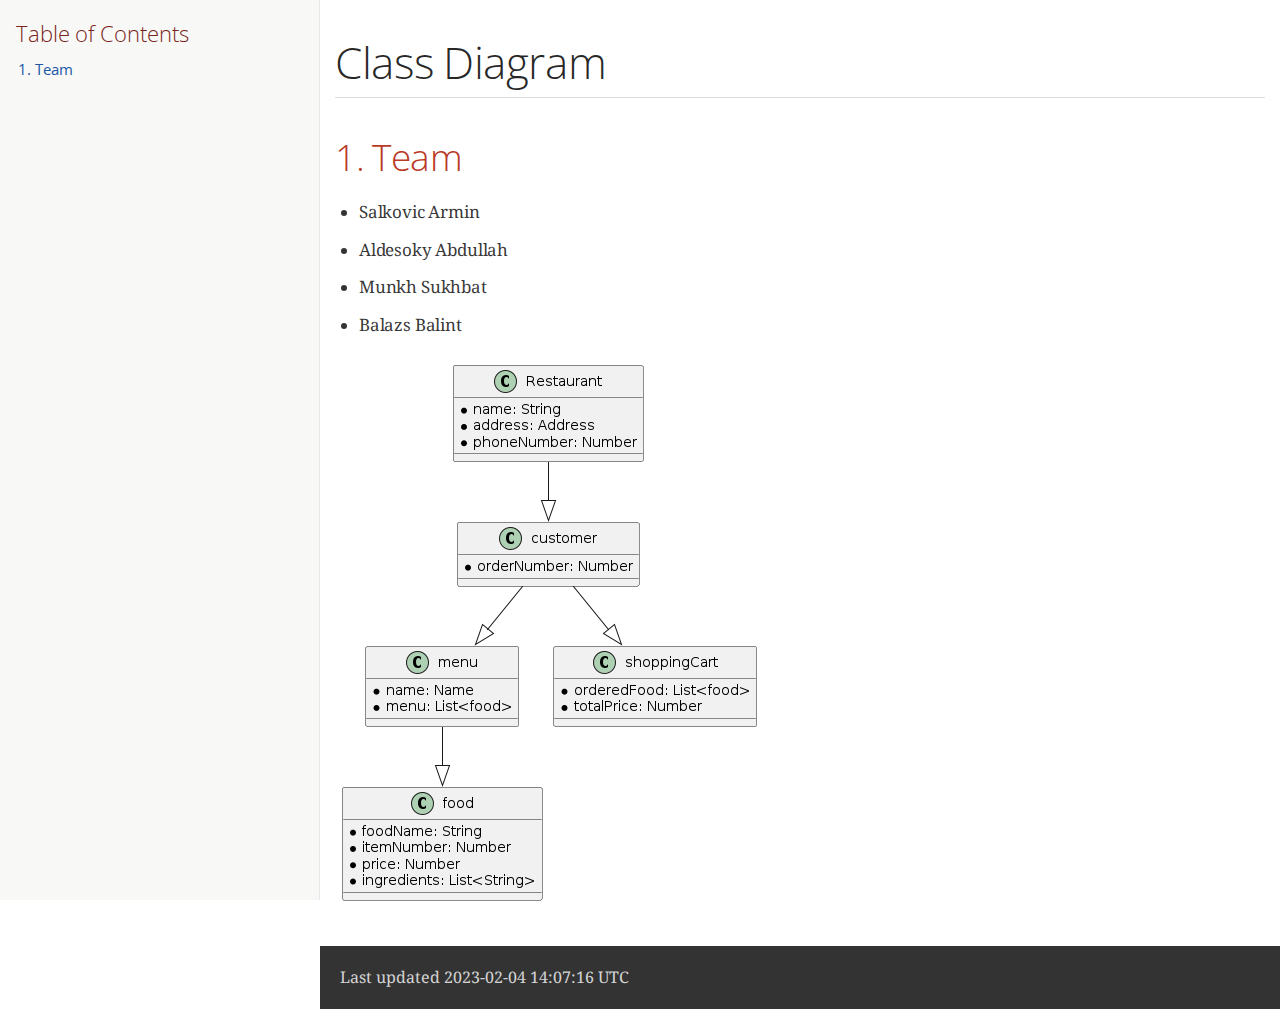
==== Diagramm.html @ bdaafacc "Deploying to gh-pages from  @ 7ecae2be215846aeaf0125df50482e69da65129a 🚀" ====
<!DOCTYPE html>
<html lang="en">
<head>
<meta charset="UTF-8">
<meta http-equiv="X-UA-Compatible" content="IE=edge">
<meta name="viewport" content="width=device-width, initial-scale=1.0">
<meta name="generator" content="Asciidoctor 2.0.18">
<link rel="icon" type="image/png" href="themes/favicon.png">
<title>Class Diagram</title>
<link rel="stylesheet" href="https://fonts.googleapis.com/css?family=Open+Sans:300,300italic,400,400italic,600,600italic%7CNoto+Serif:400,400italic,700,700italic%7CDroid+Sans+Mono:400,700">
<style>
/*! Asciidoctor default stylesheet | MIT License | https://asciidoctor.org */
/* Uncomment the following line when using as a custom stylesheet */
/* @import "https://fonts.googleapis.com/css?family=Open+Sans:300,300italic,400,400italic,600,600italic%7CNoto+Serif:400,400italic,700,700italic%7CDroid+Sans+Mono:400,700"; */
html{font-family:sans-serif;-webkit-text-size-adjust:100%}
a{background:none}
a:focus{outline:thin dotted}
a:active,a:hover{outline:0}
h1{font-size:2em;margin:.67em 0}
b,strong{font-weight:bold}
abbr{font-size:.9em}
abbr[title]{cursor:help;border-bottom:1px dotted #dddddf;text-decoration:none}
dfn{font-style:italic}
hr{height:0}
mark{background:#ff0;color:#000}
code,kbd,pre,samp{font-family:monospace;font-size:1em}
pre{white-space:pre-wrap}
q{quotes:"\201C" "\201D" "\2018" "\2019"}
small{font-size:80%}
sub,sup{font-size:75%;line-height:0;position:relative;vertical-align:baseline}
sup{top:-.5em}
sub{bottom:-.25em}
img{border:0}
svg:not(:root){overflow:hidden}
figure{margin:0}
audio,video{display:inline-block}
audio:not([controls]){display:none;height:0}
fieldset{border:1px solid silver;margin:0 2px;padding:.35em .625em .75em}
legend{border:0;padding:0}
button,input,select,textarea{font-family:inherit;font-size:100%;margin:0}
button,input{line-height:normal}
button,select{text-transform:none}
button,html input[type=button],input[type=reset],input[type=submit]{-webkit-appearance:button;cursor:pointer}
button[disabled],html input[disabled]{cursor:default}
input[type=checkbox],input[type=radio]{padding:0}
button::-moz-focus-inner,input::-moz-focus-inner{border:0;padding:0}
textarea{overflow:auto;vertical-align:top}
table{border-collapse:collapse;border-spacing:0}
*,::before,::after{box-sizing:border-box}
html,body{font-size:100%}
body{background:#fff;color:rgba(0,0,0,.8);padding:0;margin:0;font-family:"Noto Serif","DejaVu Serif",serif;line-height:1;position:relative;cursor:auto;-moz-tab-size:4;-o-tab-size:4;tab-size:4;word-wrap:anywhere;-moz-osx-font-smoothing:grayscale;-webkit-font-smoothing:antialiased}
a:hover{cursor:pointer}
img,object,embed{max-width:100%;height:auto}
object,embed{height:100%}
img{-ms-interpolation-mode:bicubic}
.left{float:left!important}
.right{float:right!important}
.text-left{text-align:left!important}
.text-right{text-align:right!important}
.text-center{text-align:center!important}
.text-justify{text-align:justify!important}
.hide{display:none}
img,object,svg{display:inline-block;vertical-align:middle}
textarea{height:auto;min-height:50px}
select{width:100%}
.subheader,.admonitionblock td.content>.title,.audioblock>.title,.exampleblock>.title,.imageblock>.title,.listingblock>.title,.literalblock>.title,.stemblock>.title,.openblock>.title,.paragraph>.title,.quoteblock>.title,table.tableblock>.title,.verseblock>.title,.videoblock>.title,.dlist>.title,.olist>.title,.ulist>.title,.qlist>.title,.hdlist>.title{line-height:1.45;color:#7a2518;font-weight:400;margin-top:0;margin-bottom:.25em}
div,dl,dt,dd,ul,ol,li,h1,h2,h3,#toctitle,.sidebarblock>.content>.title,h4,h5,h6,pre,form,p,blockquote,th,td{margin:0;padding:0}
a{color:#2156a5;text-decoration:underline;line-height:inherit}
a:hover,a:focus{color:#1d4b8f}
a img{border:0}
p{line-height:1.6;margin-bottom:1.25em;text-rendering:optimizeLegibility}
p aside{font-size:.875em;line-height:1.35;font-style:italic}
h1,h2,h3,#toctitle,.sidebarblock>.content>.title,h4,h5,h6{font-family:"Open Sans","DejaVu Sans",sans-serif;font-weight:300;font-style:normal;color:#ba3925;text-rendering:optimizeLegibility;margin-top:1em;margin-bottom:.5em;line-height:1.0125em}
h1 small,h2 small,h3 small,#toctitle small,.sidebarblock>.content>.title small,h4 small,h5 small,h6 small{font-size:60%;color:#e99b8f;line-height:0}
h1{font-size:2.125em}
h2{font-size:1.6875em}
h3,#toctitle,.sidebarblock>.content>.title{font-size:1.375em}
h4,h5{font-size:1.125em}
h6{font-size:1em}
hr{border:solid #dddddf;border-width:1px 0 0;clear:both;margin:1.25em 0 1.1875em}
em,i{font-style:italic;line-height:inherit}
strong,b{font-weight:bold;line-height:inherit}
small{font-size:60%;line-height:inherit}
code{font-family:"Droid Sans Mono","DejaVu Sans Mono",monospace;font-weight:400;color:rgba(0,0,0,.9)}
ul,ol,dl{line-height:1.6;margin-bottom:1.25em;list-style-position:outside;font-family:inherit}
ul,ol{margin-left:1.5em}
ul li ul,ul li ol{margin-left:1.25em;margin-bottom:0}
ul.circle{list-style-type:circle}
ul.disc{list-style-type:disc}
ul.square{list-style-type:square}
ul.circle ul:not([class]),ul.disc ul:not([class]),ul.square ul:not([class]){list-style:inherit}
ol li ul,ol li ol{margin-left:1.25em;margin-bottom:0}
dl dt{margin-bottom:.3125em;font-weight:bold}
dl dd{margin-bottom:1.25em}
blockquote{margin:0 0 1.25em;padding:.5625em 1.25em 0 1.1875em;border-left:1px solid #ddd}
blockquote,blockquote p{line-height:1.6;color:rgba(0,0,0,.85)}
@media screen and (min-width:768px){h1,h2,h3,#toctitle,.sidebarblock>.content>.title,h4,h5,h6{line-height:1.2}
h1{font-size:2.75em}
h2{font-size:2.3125em}
h3,#toctitle,.sidebarblock>.content>.title{font-size:1.6875em}
h4{font-size:1.4375em}}
table{background:#fff;margin-bottom:1.25em;border:1px solid #dedede;word-wrap:normal}
table thead,table tfoot{background:#f7f8f7}
table thead tr th,table thead tr td,table tfoot tr th,table tfoot tr td{padding:.5em .625em .625em;font-size:inherit;color:rgba(0,0,0,.8);text-align:left}
table tr th,table tr td{padding:.5625em .625em;font-size:inherit;color:rgba(0,0,0,.8)}
table tr.even,table tr.alt{background:#f8f8f7}
table thead tr th,table tfoot tr th,table tbody tr td,table tr td,table tfoot tr td{line-height:1.6}
h1,h2,h3,#toctitle,.sidebarblock>.content>.title,h4,h5,h6{line-height:1.2;word-spacing:-.05em}
h1 strong,h2 strong,h3 strong,#toctitle strong,.sidebarblock>.content>.title strong,h4 strong,h5 strong,h6 strong{font-weight:400}
.center{margin-left:auto;margin-right:auto}
.stretch{width:100%}
.clearfix::before,.clearfix::after,.float-group::before,.float-group::after{content:" ";display:table}
.clearfix::after,.float-group::after{clear:both}
:not(pre).nobreak{word-wrap:normal}
:not(pre).nowrap{white-space:nowrap}
:not(pre).pre-wrap{white-space:pre-wrap}
:not(pre):not([class^=L])>code{font-size:.9375em;font-style:normal!important;letter-spacing:0;padding:.1em .5ex;word-spacing:-.15em;background:#f7f7f8;border-radius:4px;line-height:1.45;text-rendering:optimizeSpeed}
pre{color:rgba(0,0,0,.9);font-family:"Droid Sans Mono","DejaVu Sans Mono",monospace;line-height:1.45;text-rendering:optimizeSpeed}
pre code,pre pre{color:inherit;font-size:inherit;line-height:inherit}
pre>code{display:block}
pre.nowrap,pre.nowrap pre{white-space:pre;word-wrap:normal}
em em{font-style:normal}
strong strong{font-weight:400}
.keyseq{color:rgba(51,51,51,.8)}
kbd{font-family:"Droid Sans Mono","DejaVu Sans Mono",monospace;display:inline-block;color:rgba(0,0,0,.8);font-size:.65em;line-height:1.45;background:#f7f7f7;border:1px solid #ccc;border-radius:3px;box-shadow:0 1px 0 rgba(0,0,0,.2),inset 0 0 0 .1em #fff;margin:0 .15em;padding:.2em .5em;vertical-align:middle;position:relative;top:-.1em;white-space:nowrap}
.keyseq kbd:first-child{margin-left:0}
.keyseq kbd:last-child{margin-right:0}
.menuseq,.menuref{color:#000}
.menuseq b:not(.caret),.menuref{font-weight:inherit}
.menuseq{word-spacing:-.02em}
.menuseq b.caret{font-size:1.25em;line-height:.8}
.menuseq i.caret{font-weight:bold;text-align:center;width:.45em}
b.button::before,b.button::after{position:relative;top:-1px;font-weight:400}
b.button::before{content:"[";padding:0 3px 0 2px}
b.button::after{content:"]";padding:0 2px 0 3px}
p a>code:hover{color:rgba(0,0,0,.9)}
#header,#content,#footnotes,#footer{width:100%;margin:0 auto;max-width:62.5em;*zoom:1;position:relative;padding-left:.9375em;padding-right:.9375em}
#header::before,#header::after,#content::before,#content::after,#footnotes::before,#footnotes::after,#footer::before,#footer::after{content:" ";display:table}
#header::after,#content::after,#footnotes::after,#footer::after{clear:both}
#content{margin-top:1.25em}
#content::before{content:none}
#header>h1:first-child{color:rgba(0,0,0,.85);margin-top:2.25rem;margin-bottom:0}
#header>h1:first-child+#toc{margin-top:8px;border-top:1px solid #dddddf}
#header>h1:only-child,body.toc2 #header>h1:nth-last-child(2){border-bottom:1px solid #dddddf;padding-bottom:8px}
#header .details{border-bottom:1px solid #dddddf;line-height:1.45;padding-top:.25em;padding-bottom:.25em;padding-left:.25em;color:rgba(0,0,0,.6);display:flex;flex-flow:row wrap}
#header .details span:first-child{margin-left:-.125em}
#header .details span.email a{color:rgba(0,0,0,.85)}
#header .details br{display:none}
#header .details br+span::before{content:"\00a0\2013\00a0"}
#header .details br+span.author::before{content:"\00a0\22c5\00a0";color:rgba(0,0,0,.85)}
#header .details br+span#revremark::before{content:"\00a0|\00a0"}
#header #revnumber{text-transform:capitalize}
#header #revnumber::after{content:"\00a0"}
#content>h1:first-child:not([class]){color:rgba(0,0,0,.85);border-bottom:1px solid #dddddf;padding-bottom:8px;margin-top:0;padding-top:1rem;margin-bottom:1.25rem}
#toc{border-bottom:1px solid #e7e7e9;padding-bottom:.5em}
#toc>ul{margin-left:.125em}
#toc ul.sectlevel0>li>a{font-style:italic}
#toc ul.sectlevel0 ul.sectlevel1{margin:.5em 0}
#toc ul{font-family:"Open Sans","DejaVu Sans",sans-serif;list-style-type:none}
#toc li{line-height:1.3334;margin-top:.3334em}
#toc a{text-decoration:none}
#toc a:active{text-decoration:underline}
#toctitle{color:#7a2518;font-size:1.2em}
@media screen and (min-width:768px){#toctitle{font-size:1.375em}
body.toc2{padding-left:15em;padding-right:0}
#toc.toc2{margin-top:0!important;background:#f8f8f7;position:fixed;width:15em;left:0;top:0;border-right:1px solid #e7e7e9;border-top-width:0!important;border-bottom-width:0!important;z-index:1000;padding:1.25em 1em;height:100%;overflow:auto}
#toc.toc2 #toctitle{margin-top:0;margin-bottom:.8rem;font-size:1.2em}
#toc.toc2>ul{font-size:.9em;margin-bottom:0}
#toc.toc2 ul ul{margin-left:0;padding-left:1em}
#toc.toc2 ul.sectlevel0 ul.sectlevel1{padding-left:0;margin-top:.5em;margin-bottom:.5em}
body.toc2.toc-right{padding-left:0;padding-right:15em}
body.toc2.toc-right #toc.toc2{border-right-width:0;border-left:1px solid #e7e7e9;left:auto;right:0}}
@media screen and (min-width:1280px){body.toc2{padding-left:20em;padding-right:0}
#toc.toc2{width:20em}
#toc.toc2 #toctitle{font-size:1.375em}
#toc.toc2>ul{font-size:.95em}
#toc.toc2 ul ul{padding-left:1.25em}
body.toc2.toc-right{padding-left:0;padding-right:20em}}
#content #toc{border:1px solid #e0e0dc;margin-bottom:1.25em;padding:1.25em;background:#f8f8f7;border-radius:4px}
#content #toc>:first-child{margin-top:0}
#content #toc>:last-child{margin-bottom:0}
#footer{max-width:none;background:rgba(0,0,0,.8);padding:1.25em}
#footer-text{color:hsla(0,0%,100%,.8);line-height:1.44}
#content{margin-bottom:.625em}
.sect1{padding-bottom:.625em}
@media screen and (min-width:768px){#content{margin-bottom:1.25em}
.sect1{padding-bottom:1.25em}}
.sect1:last-child{padding-bottom:0}
.sect1+.sect1{border-top:1px solid #e7e7e9}
#content h1>a.anchor,h2>a.anchor,h3>a.anchor,#toctitle>a.anchor,.sidebarblock>.content>.title>a.anchor,h4>a.anchor,h5>a.anchor,h6>a.anchor{position:absolute;z-index:1001;width:1.5ex;margin-left:-1.5ex;display:block;text-decoration:none!important;visibility:hidden;text-align:center;font-weight:400}
#content h1>a.anchor::before,h2>a.anchor::before,h3>a.anchor::before,#toctitle>a.anchor::before,.sidebarblock>.content>.title>a.anchor::before,h4>a.anchor::before,h5>a.anchor::before,h6>a.anchor::before{content:"\00A7";font-size:.85em;display:block;padding-top:.1em}
#content h1:hover>a.anchor,#content h1>a.anchor:hover,h2:hover>a.anchor,h2>a.anchor:hover,h3:hover>a.anchor,#toctitle:hover>a.anchor,.sidebarblock>.content>.title:hover>a.anchor,h3>a.anchor:hover,#toctitle>a.anchor:hover,.sidebarblock>.content>.title>a.anchor:hover,h4:hover>a.anchor,h4>a.anchor:hover,h5:hover>a.anchor,h5>a.anchor:hover,h6:hover>a.anchor,h6>a.anchor:hover{visibility:visible}
#content h1>a.link,h2>a.link,h3>a.link,#toctitle>a.link,.sidebarblock>.content>.title>a.link,h4>a.link,h5>a.link,h6>a.link{color:#ba3925;text-decoration:none}
#content h1>a.link:hover,h2>a.link:hover,h3>a.link:hover,#toctitle>a.link:hover,.sidebarblock>.content>.title>a.link:hover,h4>a.link:hover,h5>a.link:hover,h6>a.link:hover{color:#a53221}
details,.audioblock,.imageblock,.literalblock,.listingblock,.stemblock,.videoblock{margin-bottom:1.25em}
details{margin-left:1.25rem}
details>summary{cursor:pointer;display:block;position:relative;line-height:1.6;margin-bottom:.625rem;outline:none;-webkit-tap-highlight-color:transparent}
details>summary::-webkit-details-marker{display:none}
details>summary::before{content:"";border:solid transparent;border-left:solid;border-width:.3em 0 .3em .5em;position:absolute;top:.5em;left:-1.25rem;transform:translateX(15%)}
details[open]>summary::before{border:solid transparent;border-top:solid;border-width:.5em .3em 0;transform:translateY(15%)}
details>summary::after{content:"";width:1.25rem;height:1em;position:absolute;top:.3em;left:-1.25rem}
.admonitionblock td.content>.title,.audioblock>.title,.exampleblock>.title,.imageblock>.title,.listingblock>.title,.literalblock>.title,.stemblock>.title,.openblock>.title,.paragraph>.title,.quoteblock>.title,table.tableblock>.title,.verseblock>.title,.videoblock>.title,.dlist>.title,.olist>.title,.ulist>.title,.qlist>.title,.hdlist>.title{text-rendering:optimizeLegibility;text-align:left;font-family:"Noto Serif","DejaVu Serif",serif;font-size:1rem;font-style:italic}
table.tableblock.fit-content>caption.title{white-space:nowrap;width:0}
.paragraph.lead>p,#preamble>.sectionbody>[class=paragraph]:first-of-type p{font-size:1.21875em;line-height:1.6;color:rgba(0,0,0,.85)}
.admonitionblock>table{border-collapse:separate;border:0;background:none;width:100%}
.admonitionblock>table td.icon{text-align:center;width:80px}
.admonitionblock>table td.icon img{max-width:none}
.admonitionblock>table td.icon .title{font-weight:bold;font-family:"Open Sans","DejaVu Sans",sans-serif;text-transform:uppercase}
.admonitionblock>table td.content{padding-left:1.125em;padding-right:1.25em;border-left:1px solid #dddddf;color:rgba(0,0,0,.6);word-wrap:anywhere}
.admonitionblock>table td.content>:last-child>:last-child{margin-bottom:0}
.exampleblock>.content{border:1px solid #e6e6e6;margin-bottom:1.25em;padding:1.25em;background:#fff;border-radius:4px}
.exampleblock>.content>:first-child{margin-top:0}
.exampleblock>.content>:last-child{margin-bottom:0}
.sidebarblock{border:1px solid #dbdbd6;margin-bottom:1.25em;padding:1.25em;background:#f3f3f2;border-radius:4px}
.sidebarblock>:first-child{margin-top:0}
.sidebarblock>:last-child{margin-bottom:0}
.sidebarblock>.content>.title{color:#7a2518;margin-top:0;text-align:center}
.exampleblock>.content>:last-child>:last-child,.exampleblock>.content .olist>ol>li:last-child>:last-child,.exampleblock>.content .ulist>ul>li:last-child>:last-child,.exampleblock>.content .qlist>ol>li:last-child>:last-child,.sidebarblock>.content>:last-child>:last-child,.sidebarblock>.content .olist>ol>li:last-child>:last-child,.sidebarblock>.content .ulist>ul>li:last-child>:last-child,.sidebarblock>.content .qlist>ol>li:last-child>:last-child{margin-bottom:0}
.literalblock pre,.listingblock>.content>pre{border-radius:4px;overflow-x:auto;padding:1em;font-size:.8125em}
@media screen and (min-width:768px){.literalblock pre,.listingblock>.content>pre{font-size:.90625em}}
@media screen and (min-width:1280px){.literalblock pre,.listingblock>.content>pre{font-size:1em}}
.literalblock pre,.listingblock>.content>pre:not(.highlight),.listingblock>.content>pre[class=highlight],.listingblock>.content>pre[class^="highlight "]{background:#f7f7f8}
.literalblock.output pre{color:#f7f7f8;background:rgba(0,0,0,.9)}
.listingblock>.content{position:relative}
.listingblock code[data-lang]::before{display:none;content:attr(data-lang);position:absolute;font-size:.75em;top:.425rem;right:.5rem;line-height:1;text-transform:uppercase;color:inherit;opacity:.5}
.listingblock:hover code[data-lang]::before{display:block}
.listingblock.terminal pre .command::before{content:attr(data-prompt);padding-right:.5em;color:inherit;opacity:.5}
.listingblock.terminal pre .command:not([data-prompt])::before{content:"$"}
.listingblock pre.highlightjs{padding:0}
.listingblock pre.highlightjs>code{padding:1em;border-radius:4px}
.listingblock pre.prettyprint{border-width:0}
.prettyprint{background:#f7f7f8}
pre.prettyprint .linenums{line-height:1.45;margin-left:2em}
pre.prettyprint li{background:none;list-style-type:inherit;padding-left:0}
pre.prettyprint li code[data-lang]::before{opacity:1}
pre.prettyprint li:not(:first-child) code[data-lang]::before{display:none}
table.linenotable{border-collapse:separate;border:0;margin-bottom:0;background:none}
table.linenotable td[class]{color:inherit;vertical-align:top;padding:0;line-height:inherit;white-space:normal}
table.linenotable td.code{padding-left:.75em}
table.linenotable td.linenos,pre.pygments .linenos{border-right:1px solid;opacity:.35;padding-right:.5em;-webkit-user-select:none;-moz-user-select:none;-ms-user-select:none;user-select:none}
pre.pygments span.linenos{display:inline-block;margin-right:.75em}
.quoteblock{margin:0 1em 1.25em 1.5em;display:table}
.quoteblock:not(.excerpt)>.title{margin-left:-1.5em;margin-bottom:.75em}
.quoteblock blockquote,.quoteblock p{color:rgba(0,0,0,.85);font-size:1.15rem;line-height:1.75;word-spacing:.1em;letter-spacing:0;font-style:italic;text-align:justify}
.quoteblock blockquote{margin:0;padding:0;border:0}
.quoteblock blockquote::before{content:"\201c";float:left;font-size:2.75em;font-weight:bold;line-height:.6em;margin-left:-.6em;color:#7a2518;text-shadow:0 1px 2px rgba(0,0,0,.1)}
.quoteblock blockquote>.paragraph:last-child p{margin-bottom:0}
.quoteblock .attribution{margin-top:.75em;margin-right:.5ex;text-align:right}
.verseblock{margin:0 1em 1.25em}
.verseblock pre{font-family:"Open Sans","DejaVu Sans",sans-serif;font-size:1.15rem;color:rgba(0,0,0,.85);font-weight:300;text-rendering:optimizeLegibility}
.verseblock pre strong{font-weight:400}
.verseblock .attribution{margin-top:1.25rem;margin-left:.5ex}
.quoteblock .attribution,.verseblock .attribution{font-size:.9375em;line-height:1.45;font-style:italic}
.quoteblock .attribution br,.verseblock .attribution br{display:none}
.quoteblock .attribution cite,.verseblock .attribution cite{display:block;letter-spacing:-.025em;color:rgba(0,0,0,.6)}
.quoteblock.abstract blockquote::before,.quoteblock.excerpt blockquote::before,.quoteblock .quoteblock blockquote::before{display:none}
.quoteblock.abstract blockquote,.quoteblock.abstract p,.quoteblock.excerpt blockquote,.quoteblock.excerpt p,.quoteblock .quoteblock blockquote,.quoteblock .quoteblock p{line-height:1.6;word-spacing:0}
.quoteblock.abstract{margin:0 1em 1.25em;display:block}
.quoteblock.abstract>.title{margin:0 0 .375em;font-size:1.15em;text-align:center}
.quoteblock.excerpt>blockquote,.quoteblock .quoteblock{padding:0 0 .25em 1em;border-left:.25em solid #dddddf}
.quoteblock.excerpt,.quoteblock .quoteblock{margin-left:0}
.quoteblock.excerpt blockquote,.quoteblock.excerpt p,.quoteblock .quoteblock blockquote,.quoteblock .quoteblock p{color:inherit;font-size:1.0625rem}
.quoteblock.excerpt .attribution,.quoteblock .quoteblock .attribution{color:inherit;font-size:.85rem;text-align:left;margin-right:0}
p.tableblock:last-child{margin-bottom:0}
td.tableblock>.content{margin-bottom:1.25em;word-wrap:anywhere}
td.tableblock>.content>:last-child{margin-bottom:-1.25em}
table.tableblock,th.tableblock,td.tableblock{border:0 solid #dedede}
table.grid-all>*>tr>*{border-width:1px}
table.grid-cols>*>tr>*{border-width:0 1px}
table.grid-rows>*>tr>*{border-width:1px 0}
table.frame-all{border-width:1px}
table.frame-ends{border-width:1px 0}
table.frame-sides{border-width:0 1px}
table.frame-none>colgroup+*>:first-child>*,table.frame-sides>colgroup+*>:first-child>*{border-top-width:0}
table.frame-none>:last-child>:last-child>*,table.frame-sides>:last-child>:last-child>*{border-bottom-width:0}
table.frame-none>*>tr>:first-child,table.frame-ends>*>tr>:first-child{border-left-width:0}
table.frame-none>*>tr>:last-child,table.frame-ends>*>tr>:last-child{border-right-width:0}
table.stripes-all>*>tr,table.stripes-odd>*>tr:nth-of-type(odd),table.stripes-even>*>tr:nth-of-type(even),table.stripes-hover>*>tr:hover{background:#f8f8f7}
th.halign-left,td.halign-left{text-align:left}
th.halign-right,td.halign-right{text-align:right}
th.halign-center,td.halign-center{text-align:center}
th.valign-top,td.valign-top{vertical-align:top}
th.valign-bottom,td.valign-bottom{vertical-align:bottom}
th.valign-middle,td.valign-middle{vertical-align:middle}
table thead th,table tfoot th{font-weight:bold}
tbody tr th{background:#f7f8f7}
tbody tr th,tbody tr th p,tfoot tr th,tfoot tr th p{color:rgba(0,0,0,.8);font-weight:bold}
p.tableblock>code:only-child{background:none;padding:0}
p.tableblock{font-size:1em}
ol{margin-left:1.75em}
ul li ol{margin-left:1.5em}
dl dd{margin-left:1.125em}
dl dd:last-child,dl dd:last-child>:last-child{margin-bottom:0}
li p,ul dd,ol dd,.olist .olist,.ulist .ulist,.ulist .olist,.olist .ulist{margin-bottom:.625em}
ul.checklist,ul.none,ol.none,ul.no-bullet,ol.no-bullet,ol.unnumbered,ul.unstyled,ol.unstyled{list-style-type:none}
ul.no-bullet,ol.no-bullet,ol.unnumbered{margin-left:.625em}
ul.unstyled,ol.unstyled{margin-left:0}
li>p:empty:only-child::before{content:"";display:inline-block}
ul.checklist>li>p:first-child{margin-left:-1em}
ul.checklist>li>p:first-child>.fa-square-o:first-child,ul.checklist>li>p:first-child>.fa-check-square-o:first-child{width:1.25em;font-size:.8em;position:relative;bottom:.125em}
ul.checklist>li>p:first-child>input[type=checkbox]:first-child{margin-right:.25em}
ul.inline{display:flex;flex-flow:row wrap;list-style:none;margin:0 0 .625em -1.25em}
ul.inline>li{margin-left:1.25em}
.unstyled dl dt{font-weight:400;font-style:normal}
ol.arabic{list-style-type:decimal}
ol.decimal{list-style-type:decimal-leading-zero}
ol.loweralpha{list-style-type:lower-alpha}
ol.upperalpha{list-style-type:upper-alpha}
ol.lowerroman{list-style-type:lower-roman}
ol.upperroman{list-style-type:upper-roman}
ol.lowergreek{list-style-type:lower-greek}
.hdlist>table,.colist>table{border:0;background:none}
.hdlist>table>tbody>tr,.colist>table>tbody>tr{background:none}
td.hdlist1,td.hdlist2{vertical-align:top;padding:0 .625em}
td.hdlist1{font-weight:bold;padding-bottom:1.25em}
td.hdlist2{word-wrap:anywhere}
.literalblock+.colist,.listingblock+.colist{margin-top:-.5em}
.colist td:not([class]):first-child{padding:.4em .75em 0;line-height:1;vertical-align:top}
.colist td:not([class]):first-child img{max-width:none}
.colist td:not([class]):last-child{padding:.25em 0}
.thumb,.th{line-height:0;display:inline-block;border:4px solid #fff;box-shadow:0 0 0 1px #ddd}
.imageblock.left{margin:.25em .625em 1.25em 0}
.imageblock.right{margin:.25em 0 1.25em .625em}
.imageblock>.title{margin-bottom:0}
.imageblock.thumb,.imageblock.th{border-width:6px}
.imageblock.thumb>.title,.imageblock.th>.title{padding:0 .125em}
.image.left,.image.right{margin-top:.25em;margin-bottom:.25em;display:inline-block;line-height:0}
.image.left{margin-right:.625em}
.image.right{margin-left:.625em}
a.image{text-decoration:none;display:inline-block}
a.image object{pointer-events:none}
sup.footnote,sup.footnoteref{font-size:.875em;position:static;vertical-align:super}
sup.footnote a,sup.footnoteref a{text-decoration:none}
sup.footnote a:active,sup.footnoteref a:active{text-decoration:underline}
#footnotes{padding-top:.75em;padding-bottom:.75em;margin-bottom:.625em}
#footnotes hr{width:20%;min-width:6.25em;margin:-.25em 0 .75em;border-width:1px 0 0}
#footnotes .footnote{padding:0 .375em 0 .225em;line-height:1.3334;font-size:.875em;margin-left:1.2em;margin-bottom:.2em}
#footnotes .footnote a:first-of-type{font-weight:bold;text-decoration:none;margin-left:-1.05em}
#footnotes .footnote:last-of-type{margin-bottom:0}
#content #footnotes{margin-top:-.625em;margin-bottom:0;padding:.75em 0}
div.unbreakable{page-break-inside:avoid}
.big{font-size:larger}
.small{font-size:smaller}
.underline{text-decoration:underline}
.overline{text-decoration:overline}
.line-through{text-decoration:line-through}
.aqua{color:#00bfbf}
.aqua-background{background:#00fafa}
.black{color:#000}
.black-background{background:#000}
.blue{color:#0000bf}
.blue-background{background:#0000fa}
.fuchsia{color:#bf00bf}
.fuchsia-background{background:#fa00fa}
.gray{color:#606060}
.gray-background{background:#7d7d7d}
.green{color:#006000}
.green-background{background:#007d00}
.lime{color:#00bf00}
.lime-background{background:#00fa00}
.maroon{color:#600000}
.maroon-background{background:#7d0000}
.navy{color:#000060}
.navy-background{background:#00007d}
.olive{color:#606000}
.olive-background{background:#7d7d00}
.purple{color:#600060}
.purple-background{background:#7d007d}
.red{color:#bf0000}
.red-background{background:#fa0000}
.silver{color:#909090}
.silver-background{background:#bcbcbc}
.teal{color:#006060}
.teal-background{background:#007d7d}
.white{color:#bfbfbf}
.white-background{background:#fafafa}
.yellow{color:#bfbf00}
.yellow-background{background:#fafa00}
span.icon>.fa{cursor:default}
a span.icon>.fa{cursor:inherit}
.admonitionblock td.icon [class^="fa icon-"]{font-size:2.5em;text-shadow:1px 1px 2px rgba(0,0,0,.5);cursor:default}
.admonitionblock td.icon .icon-note::before{content:"\f05a";color:#19407c}
.admonitionblock td.icon .icon-tip::before{content:"\f0eb";text-shadow:1px 1px 2px rgba(155,155,0,.8);color:#111}
.admonitionblock td.icon .icon-warning::before{content:"\f071";color:#bf6900}
.admonitionblock td.icon .icon-caution::before{content:"\f06d";color:#bf3400}
.admonitionblock td.icon .icon-important::before{content:"\f06a";color:#bf0000}
.conum[data-value]{display:inline-block;color:#fff!important;background:rgba(0,0,0,.8);border-radius:50%;text-align:center;font-size:.75em;width:1.67em;height:1.67em;line-height:1.67em;font-family:"Open Sans","DejaVu Sans",sans-serif;font-style:normal;font-weight:bold}
.conum[data-value] *{color:#fff!important}
.conum[data-value]+b{display:none}
.conum[data-value]::after{content:attr(data-value)}
pre .conum[data-value]{position:relative;top:-.125em}
b.conum *{color:inherit!important}
.conum:not([data-value]):empty{display:none}
dt,th.tableblock,td.content,div.footnote{text-rendering:optimizeLegibility}
h1,h2,p,td.content,span.alt,summary{letter-spacing:-.01em}
p strong,td.content strong,div.footnote strong{letter-spacing:-.005em}
p,blockquote,dt,td.content,span.alt,summary{font-size:1.0625rem}
p{margin-bottom:1.25rem}
.sidebarblock p,.sidebarblock dt,.sidebarblock td.content,p.tableblock{font-size:1em}
.exampleblock>.content{background:#fffef7;border-color:#e0e0dc;box-shadow:0 1px 4px #e0e0dc}
.print-only{display:none!important}
@page{margin:1.25cm .75cm}
@media print{*{box-shadow:none!important;text-shadow:none!important}
html{font-size:80%}
a{color:inherit!important;text-decoration:underline!important}
a.bare,a[href^="#"],a[href^="mailto:"]{text-decoration:none!important}
a[href^="http:"]:not(.bare)::after,a[href^="https:"]:not(.bare)::after{content:"(" attr(href) ")";display:inline-block;font-size:.875em;padding-left:.25em}
abbr[title]{border-bottom:1px dotted}
abbr[title]::after{content:" (" attr(title) ")"}
pre,blockquote,tr,img,object,svg{page-break-inside:avoid}
thead{display:table-header-group}
svg{max-width:100%}
p,blockquote,dt,td.content{font-size:1em;orphans:3;widows:3}
h2,h3,#toctitle,.sidebarblock>.content>.title{page-break-after:avoid}
#header,#content,#footnotes,#footer{max-width:none}
#toc,.sidebarblock,.exampleblock>.content{background:none!important}
#toc{border-bottom:1px solid #dddddf!important;padding-bottom:0!important}
body.book #header{text-align:center}
body.book #header>h1:first-child{border:0!important;margin:2.5em 0 1em}
body.book #header .details{border:0!important;display:block;padding:0!important}
body.book #header .details span:first-child{margin-left:0!important}
body.book #header .details br{display:block}
body.book #header .details br+span::before{content:none!important}
body.book #toc{border:0!important;text-align:left!important;padding:0!important;margin:0!important}
body.book #toc,body.book #preamble,body.book h1.sect0,body.book .sect1>h2{page-break-before:always}
.listingblock code[data-lang]::before{display:block}
#footer{padding:0 .9375em}
.hide-on-print{display:none!important}
.print-only{display:block!important}
.hide-for-print{display:none!important}
.show-for-print{display:inherit!important}}
@media amzn-kf8,print{#header>h1:first-child{margin-top:1.25rem}
.sect1{padding:0!important}
.sect1+.sect1{border:0}
#footer{background:none}
#footer-text{color:rgba(0,0,0,.6);font-size:.9em}}
@media amzn-kf8{#header,#content,#footnotes,#footer{padding:0}}
</style>
<link rel="stylesheet" href="https://cdnjs.cloudflare.com/ajax/libs/font-awesome/4.7.0/css/font-awesome.min.css">
</head>
<body class="article toc2 toc-left">
<div id="header">
<h1>Class Diagram</h1>
<div id="toc" class="toc2">
<div id="toctitle">Table of Contents</div>
<ul class="sectlevel1">
<li><a href="#_team">1. Team</a></li>
</ul>
</div>
</div>
<div id="content">
<div class="sect1">
<h2 id="_team"><a class="anchor" href="#_team"></a>1. Team</h2>
<div class="sectionbody">
<div class="ulist">
<ul>
<li>
<p>Salkovic Armin</p>
</li>
<li>
<p>Aldesoky Abdullah</p>
</li>
<li>
<p>Munkh Sukhbat</p>
</li>
<li>
<p>Balazs Balint</p>
</li>
</ul>
</div>
<div class="imageblock">
<div class="content">
<img src="images/diagram-classes.png" alt="diagram classes" width="427" height="548">
</div>
</div>
</div>
</div>
</div>
<div id="footer">
<div id="footer-text">
Last updated 2023-02-04 14:07:16 UTC
</div>
</div>
</body>
</html>
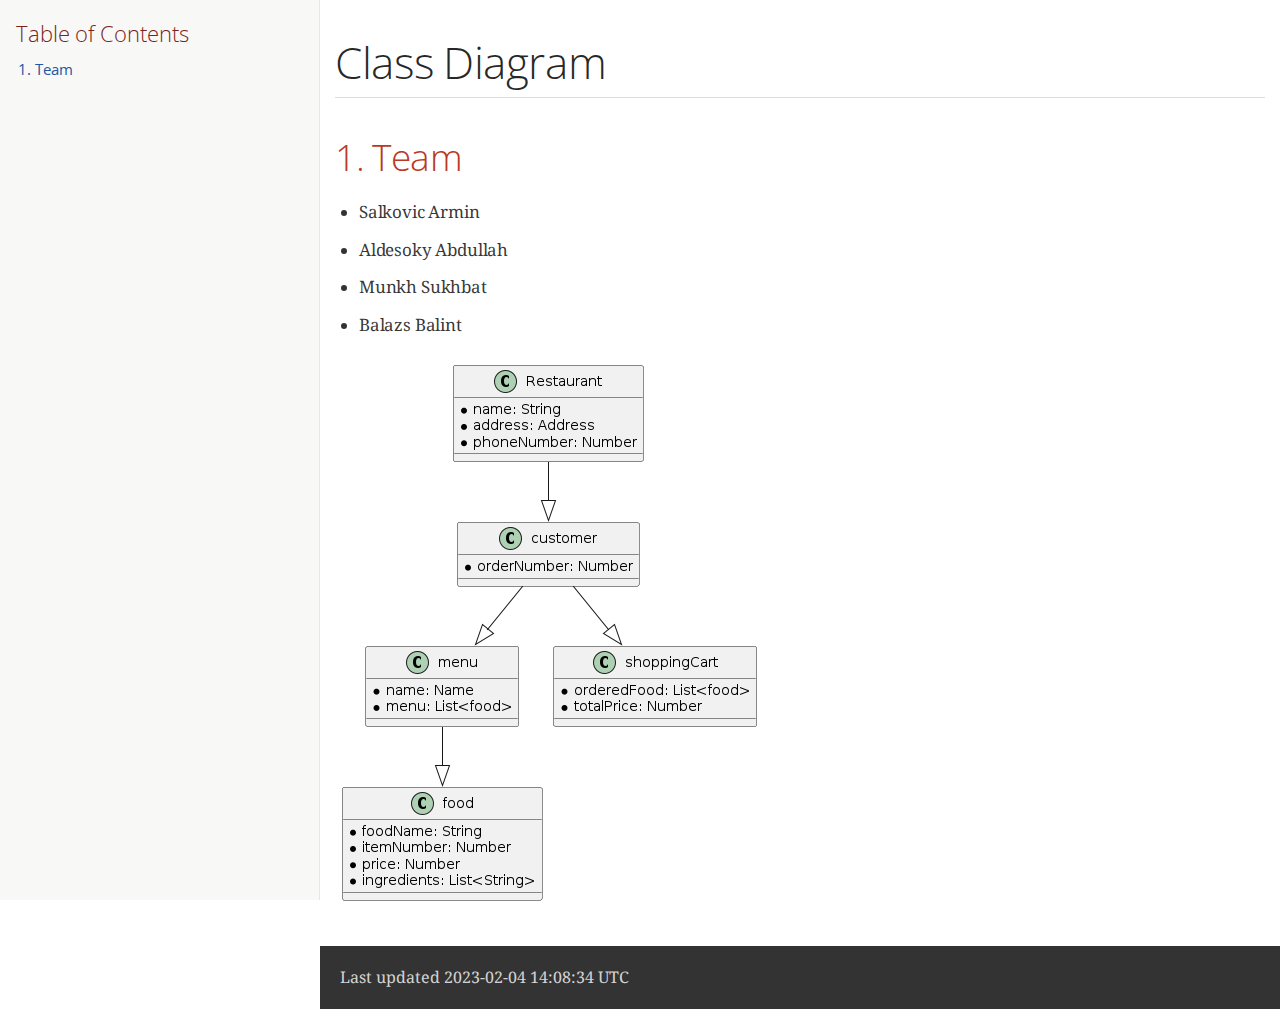
==== commit 486e412d: "Deploying to gh-pages from  @ 45897697eb1d072e4b914406344a3b9f953fe679 🚀" ====
--- a/Diagramm.html
+++ b/Diagramm.html
@@ -478,7 +478,7 @@
 </div>
 <div id="footer">
 <div id="footer-text">
-Last updated 2023-02-04 14:07:16 UTC
+Last updated 2023-02-04 14:08:34 UTC
 </div>
 </div>
 </body>
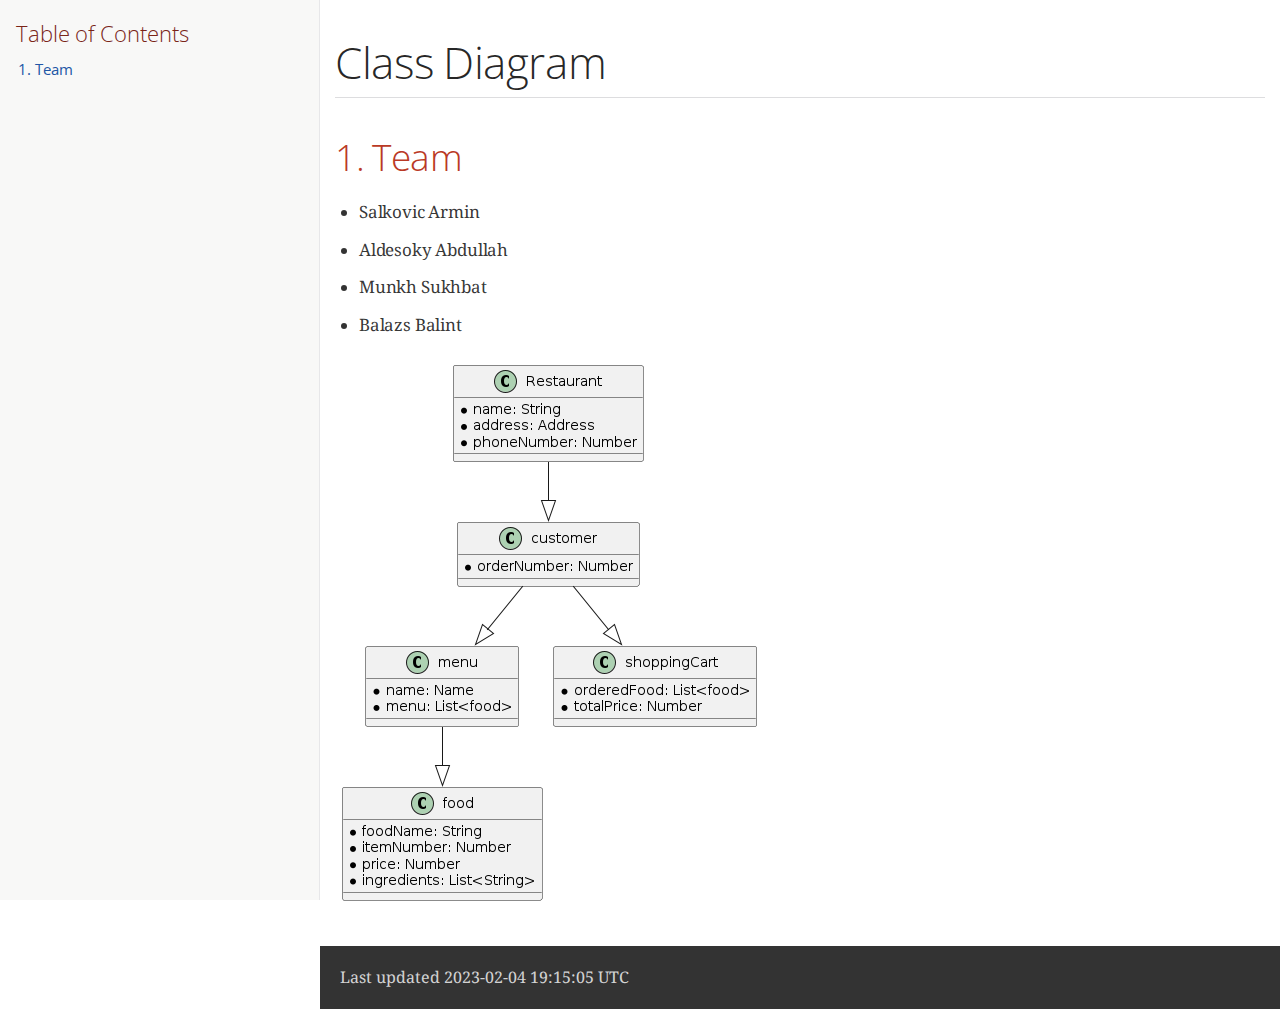
==== commit 8f59e8a6: "Deploying to gh-pages from  @ 883f39af9bada3873e9b93eedc303c339a5f26d0 🚀" ====
--- a/Diagramm.html
+++ b/Diagramm.html
@@ -478,7 +478,7 @@
 </div>
 <div id="footer">
 <div id="footer-text">
-Last updated 2023-02-04 14:08:34 UTC
+Last updated 2023-02-04 19:15:05 UTC
 </div>
 </div>
 </body>
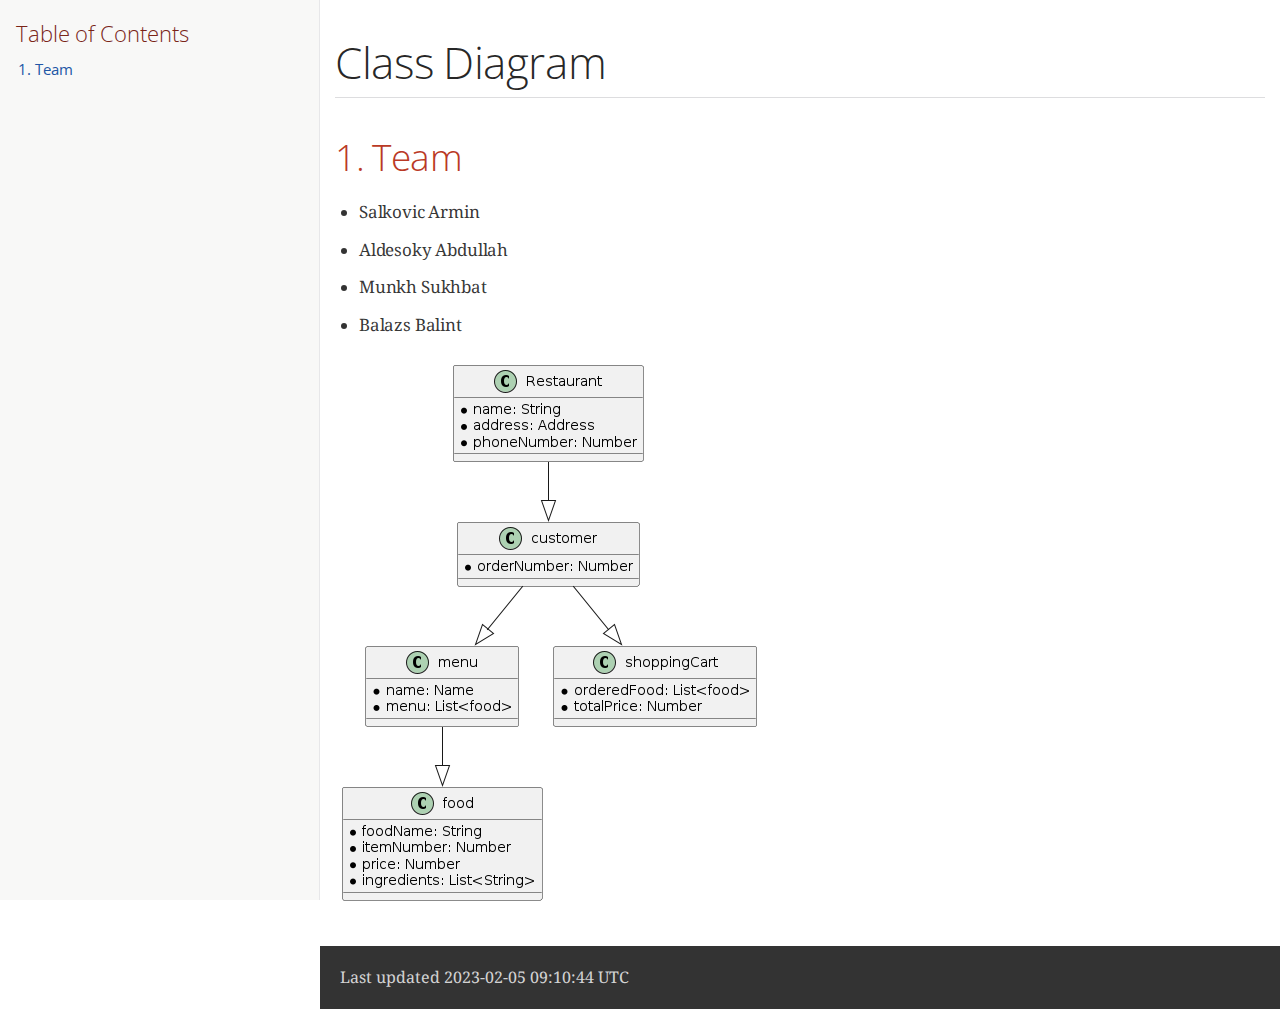
==== commit efdfd4f7: "Deploying to gh-pages from  @ 03e6a917d6df7f5feb4fcf4dff7017c53cd60452 🚀" ====
--- a/Diagramm.html
+++ b/Diagramm.html
@@ -478,7 +478,7 @@
 </div>
 <div id="footer">
 <div id="footer-text">
-Last updated 2023-02-04 19:15:05 UTC
+Last updated 2023-02-05 09:10:44 UTC
 </div>
 </div>
 </body>
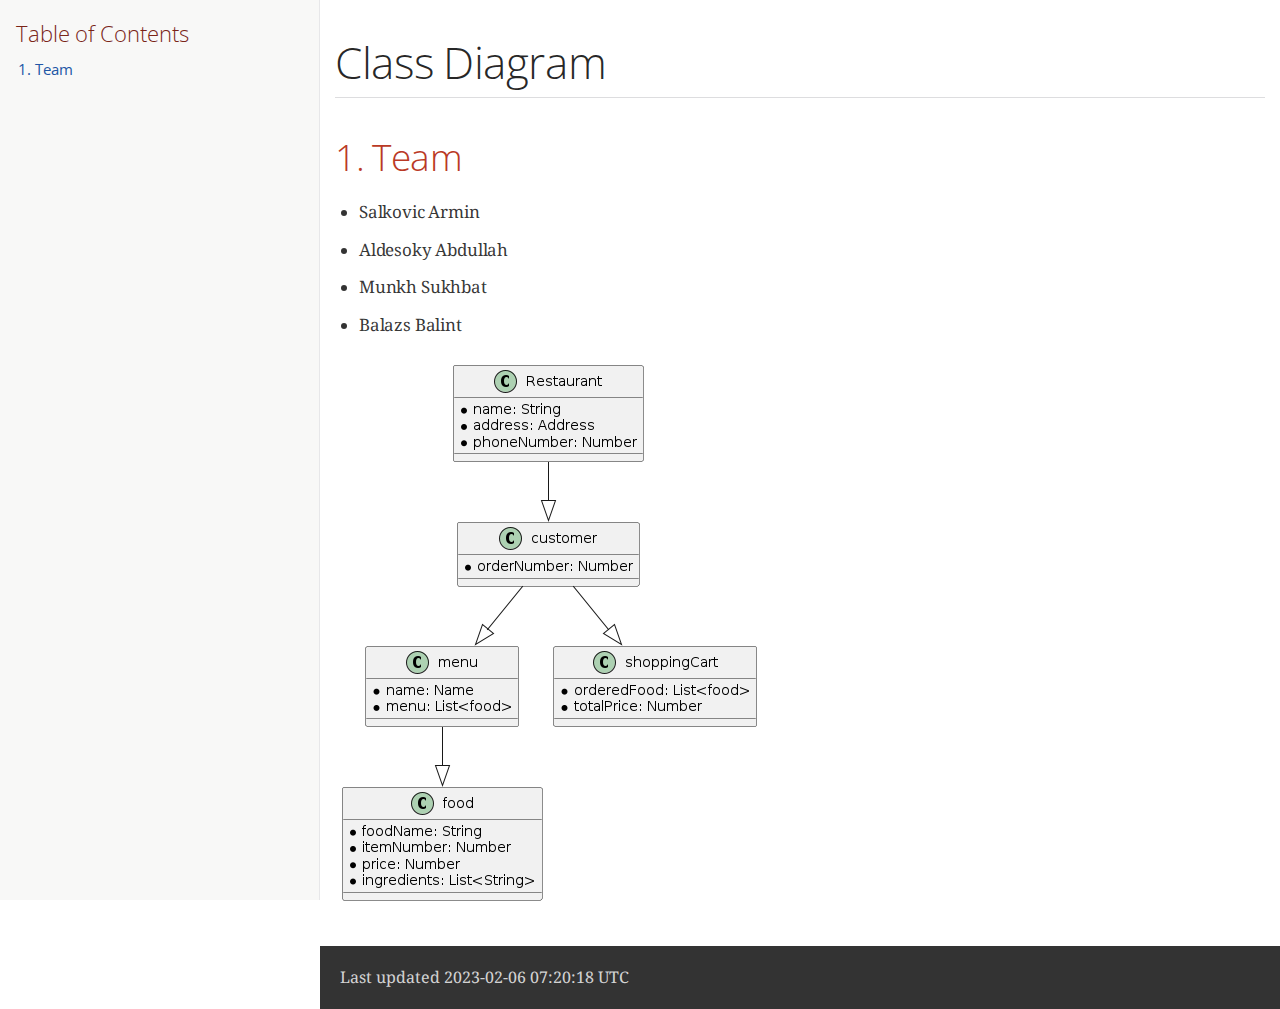
==== commit aa12a490: "Deploying to gh-pages from  @ bd752a661856d1847d5354c01fdd98f53d98a9ac 🚀" ====
--- a/Diagramm.html
+++ b/Diagramm.html
@@ -478,7 +478,7 @@
 </div>
 <div id="footer">
 <div id="footer-text">
-Last updated 2023-02-05 09:10:44 UTC
+Last updated 2023-02-06 07:20:18 UTC
 </div>
 </div>
 </body>
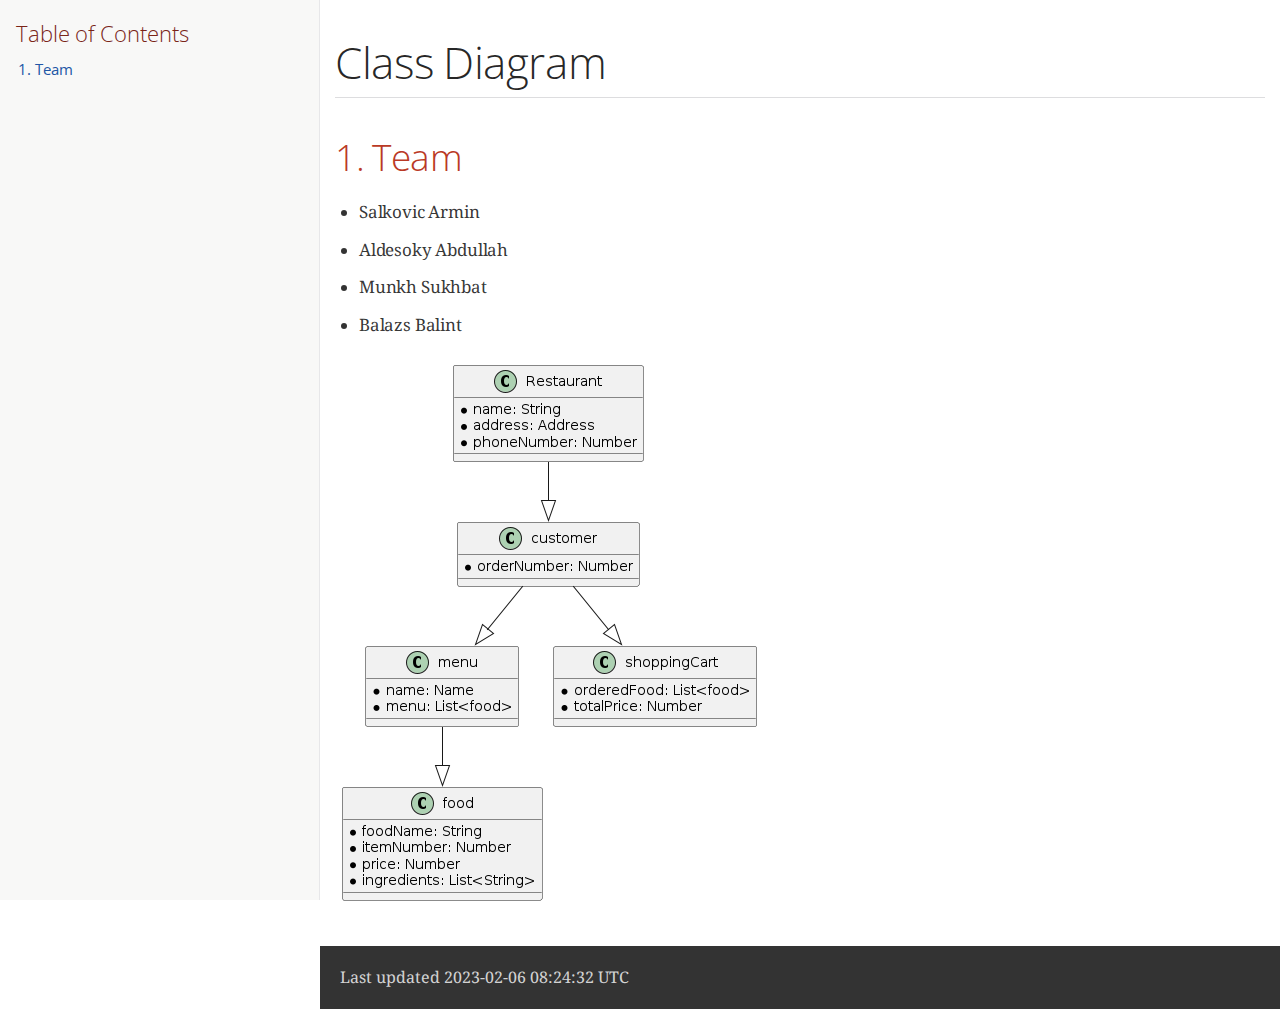
==== commit 1b1d1296: "Deploying to gh-pages from  @ dd47e6fd4c7682c0c198a2f38c2e6583502279e8 🚀" ====
--- a/Diagramm.html
+++ b/Diagramm.html
@@ -478,7 +478,7 @@
 </div>
 <div id="footer">
 <div id="footer-text">
-Last updated 2023-02-06 07:20:18 UTC
+Last updated 2023-02-06 08:24:32 UTC
 </div>
 </div>
 </body>
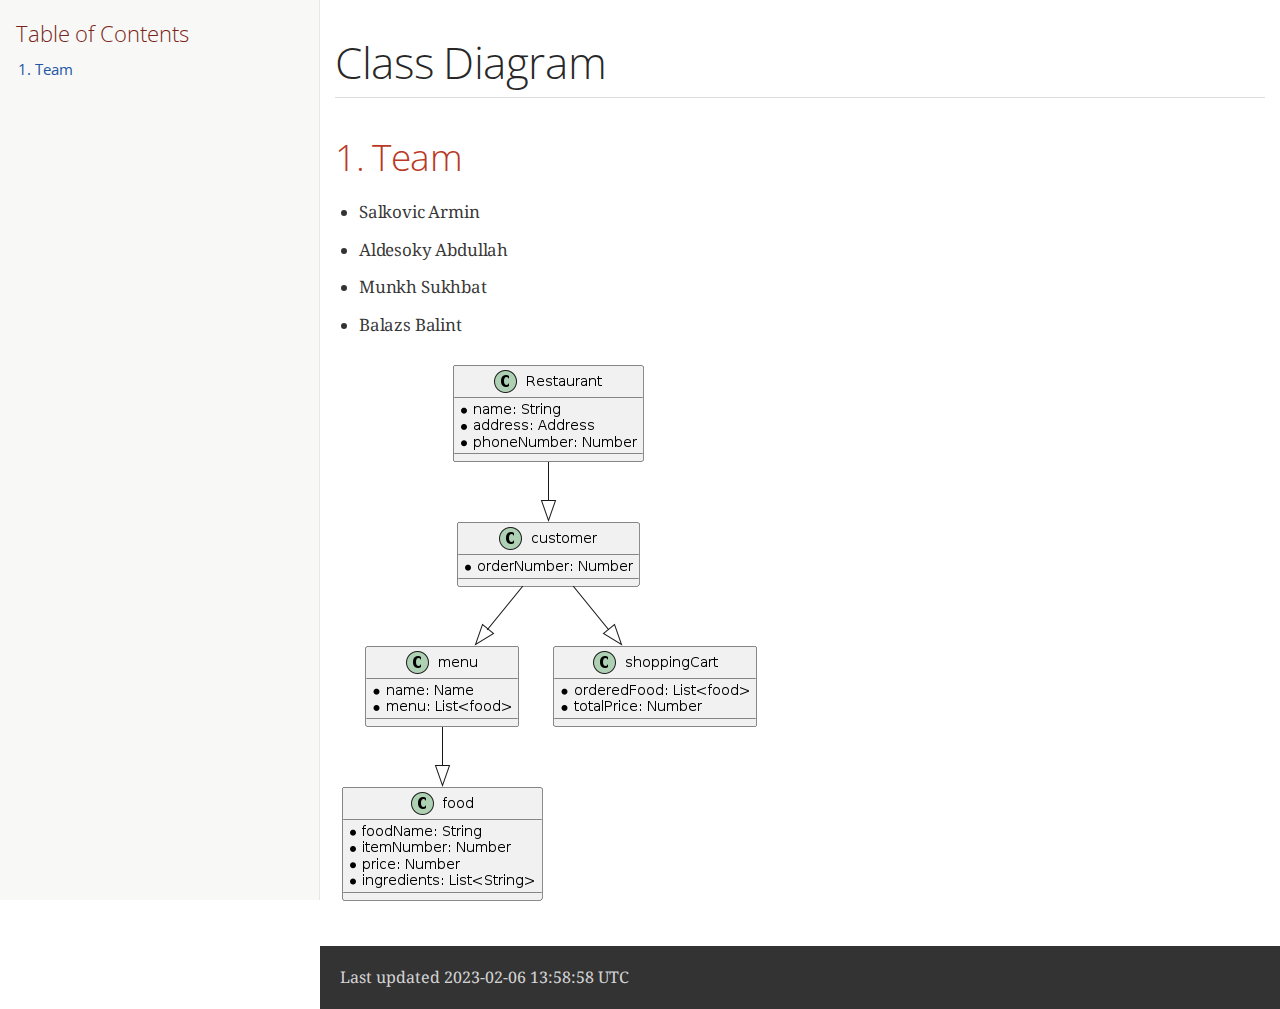
==== commit 1c84c908: "Deploying to gh-pages from  @ 71febefdd4c82a7551f9ef2a41eecdf23cc252b3 🚀" ====
--- a/Diagramm.html
+++ b/Diagramm.html
@@ -478,7 +478,7 @@
 </div>
 <div id="footer">
 <div id="footer-text">
-Last updated 2023-02-06 08:24:32 UTC
+Last updated 2023-02-06 13:58:58 UTC
 </div>
 </div>
 </body>
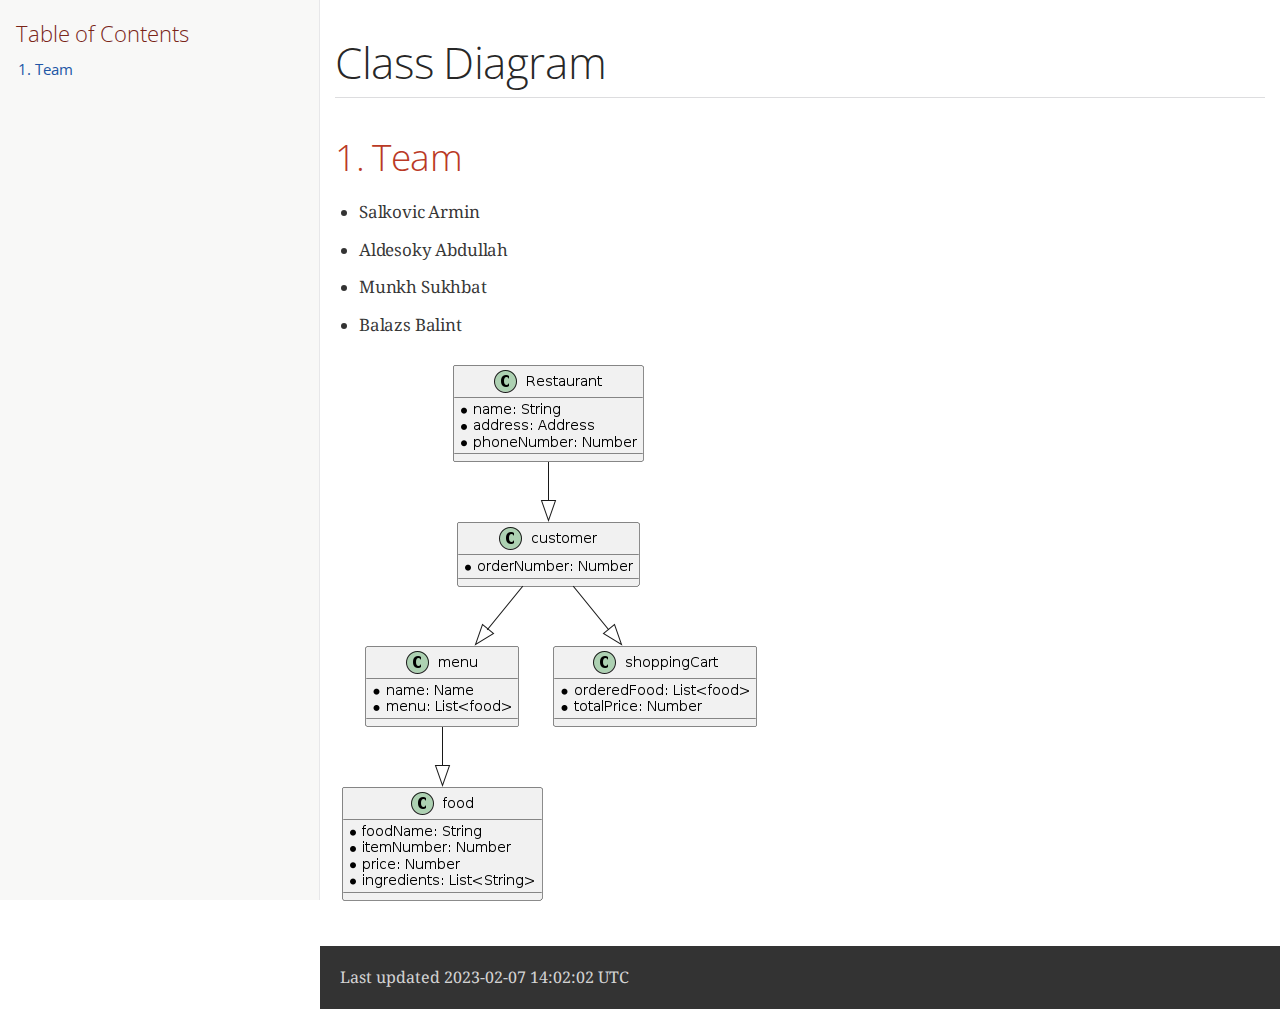
==== commit 027aff64: "Deploying to gh-pages from  @ 919ec0e7996e73fa2d1b995545b2b8ff36b482ee 🚀" ====
--- a/Diagramm.html
+++ b/Diagramm.html
@@ -478,7 +478,7 @@
 </div>
 <div id="footer">
 <div id="footer-text">
-Last updated 2023-02-06 13:58:58 UTC
+Last updated 2023-02-07 14:02:02 UTC
 </div>
 </div>
 </body>
